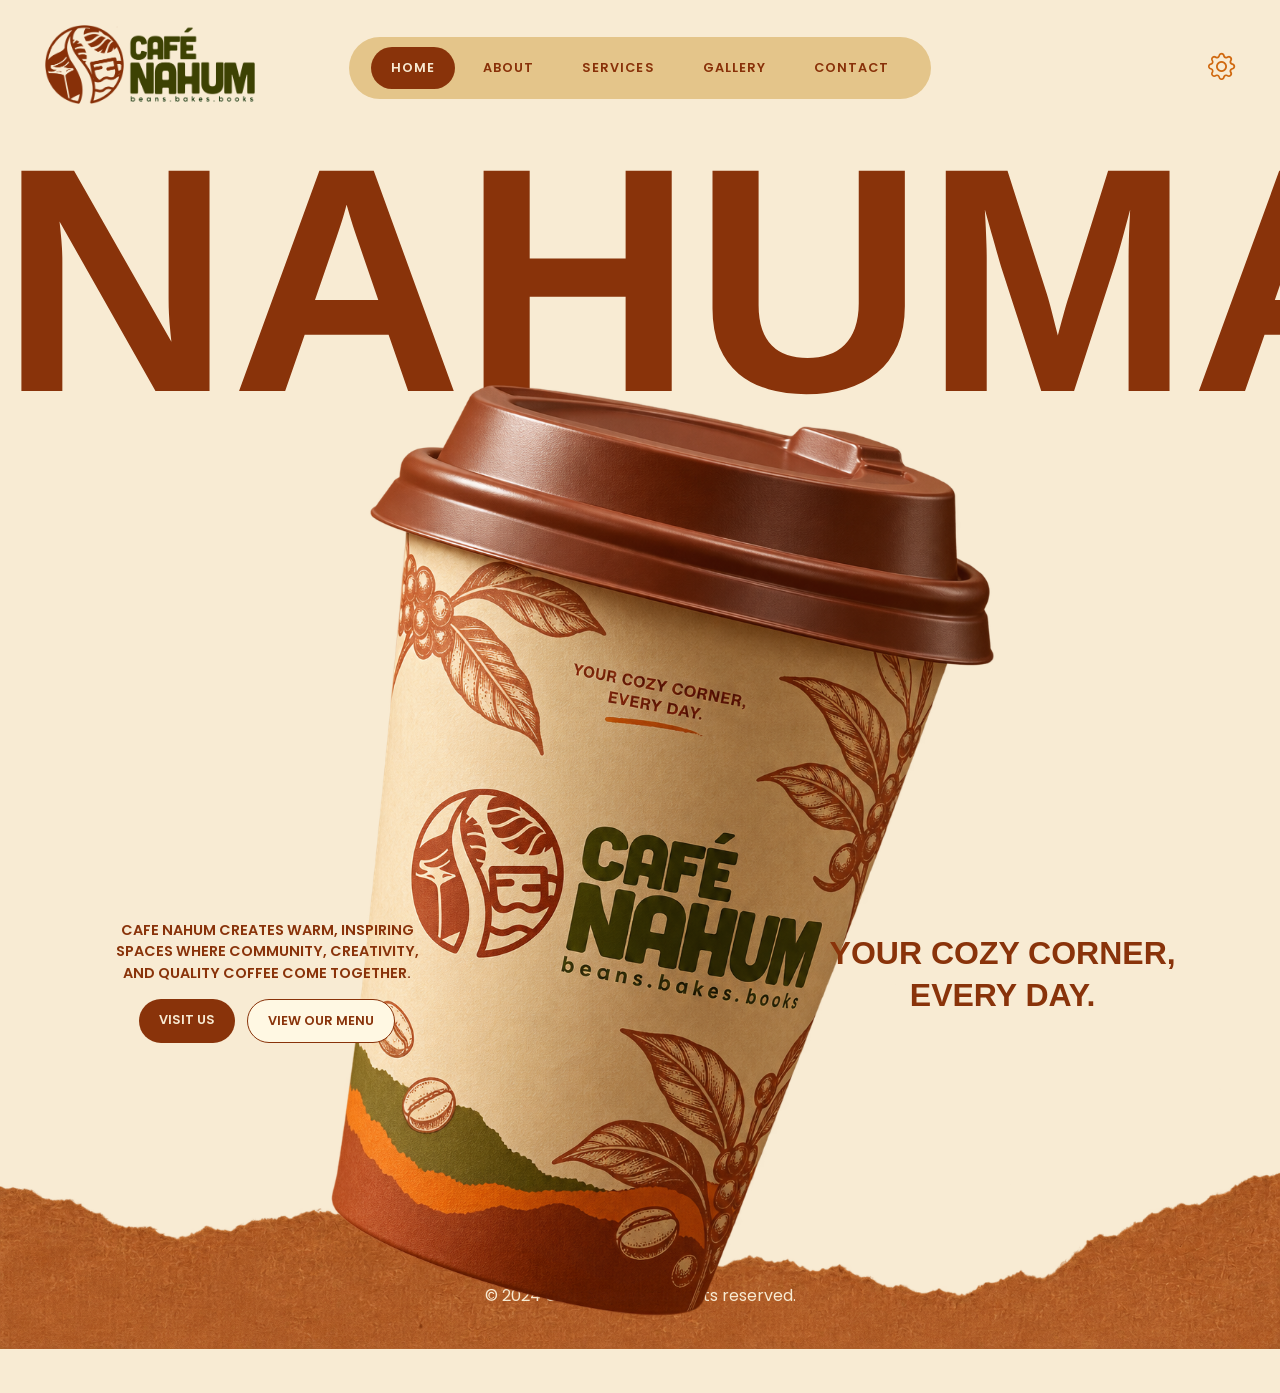
==== index.html @ bafdea28 "feat(hero): Implement hero section with title, content positioning, and buttons" ====
<!DOCTYPE html>
<html lang="en">
<head>
    <meta charset="UTF-8">
    <meta name="viewport" content="width=device-width, initial-scale=1.0">
    <title>Cafe Nahum</title>

    <!-- CSS stylesheet -->
    <link rel="stylesheet" href="css/style.css">

    <!-- Google Fonts -->
    <link href="https://fonts.googleapis.com/css2?family=Poppins:wght@300;400;500;600;700&display=swap" rel="stylesheet">
    <link href="https://fonts.cdnfonts.com/css/cubano" rel="stylesheet">
    <link href="https://fonts.googleapis.com/css2?family=Caprasimo&family=Chango&family=Google+Sans+Flex:opsz,wght@6..144,1..1000&family=Gorditas:wght@400;700&family=Mochiy+Pop+One&display=swap" rel="stylesheet">

    <!-- Icons -->
    <link rel="stylesheet" href="https://cdn.jsdelivr.net/npm/bootstrap-icons@1.11.3/font/bootstrap-icons.css">
</head>

<body>

    <!-- Header Section (Logo, Navbar, kag Settings)-->
    <header class="header">

            <!-- Cafe Nahum Logo -->
            <a class="logo" href="index.html" aria-label="Home">
                <img src="images/nahumlogo.png" alt="Cafe Nahum Logo" >
            </a>

            <!-- Middle Floating Navbar -->
            <nav class="main-nav" aria-label="Main navigation">
                <a class="active" href="index.html">HOME</a>
                <a href="about.html">ABOUT</a>
                <a href="services.html">SERVICES</a>
                <a href="gallery.html">GALLERY</a>
                <a href="contact.html">CONTACT</a>
            </nav>

            <!-- Right Icon Settings -->
            <div class="nav-icon">
                <a href="settings.html" aria-label="Settings">
                    <i class="bi bi-gear"></i>
                </a>
            </div>

  </header>

  <main class="hero">

        <h1 class="hero-title">NAHUMANS</h1>

            <div class="content-position">
                <div class="content">
                    <!-- Coffee Cup Image -->
                    <div class="coffee-cup">
                        <img src="images/coffeecup.png" alt="Coffee Cup" >
                    </div>
                </div>
            </div>

        <div class="hero-left">
            <p>
              CAFE NAHUM CREATES WARM, INSPIRING SPACES
              WHERE COMMUNITY, CREATIVITY, AND QUALITY
              COFFEE COME TOGETHER.
            </p>

            <div class="hero-buttons">
                <a href="contact.html" class="visit-button">VISIT US</a>
                <a href="services.html" class="menu-button">VIEW OUR MENU</a>
            </div>
        </div>

        <div class="hero-right">
            <h2>YOUR COZY CORNER,<br>EVERY DAY.</h2>
        </div>
  </main>

  <footer class="footer">
        <p>&copy; 2024 Cafe Nahum. All rights reserved.</p>
        <div class="footer-design">
            <img src="images/Footer-Design.png" alt="Footer Design" >
        </div>
    </footer>
</body>


</html>
---- css/style.css ----
body {
    font-family: 'Poppins', sans-serif;
    margin: 0;
    background: #F8EBD3;
    color: #89330A;
}   

a {
    text-decoration: none;
}

/* Header-Navbar Styles */
.header  {
    display: flex;
    align-items: center;
    justify-content: space-between;
    position: relative;
    padding: 25px 45px;
}

.logo img {
    width: 210px;
}

.main-nav {
    display: flex;
    align-items: center;
    gap: 8px;
    background: #E4C58A;
    padding: 10px 22px;
    border-radius: 999px;
}

.main-nav a {
    color: #883008;
    font-size: 0.8rem;
    font-weight: 600;
    letter-spacing: 0.08em;
    padding: 12px 20px;
    border-radius: 999px;
}

.main-nav a.active {
    background: #89330A;
    color: #F8EBD3;
}

.main-nav a:hover {
    background: #89330A;
    color: #F8EBD3;
}

.main-nav:hover a.active:not(:hover) {
    background: transparent;
    color: #89330A;
}

.nav-icon {
    display: flex;
    align-items: center;
    justify-content: flex-end;
    width: 210px;
}

.nav-icon a {
    color: #D0680F;
    font-size: 1.7rem;
}

.nav-icon a:hover {
    background: #89330A;
    color: #F8EBD3;
    border-radius: 999px;
}

/* Hero Section Styles */
h1, h2, h3 {
    font-family: 'Cubano', sans-serif;
}

.hero {
    position: relative;
    min-height: 850px;
    overflow: hidden;
}

.hero-title {
    position: absolute;
    top: -40px;
    left: 0;
    width: 100%;
    margin: 0;
    color: #89330A;
    font-size: 320px;
    text-align: center;
    z-index: 1;
}

/* Left and Right Content Styles */
.hero-left {
    position: absolute;
    left: 8%;
    bottom: 350px;
    width: 330px;
    text-align: center;
    z-index: 3;
}

.hero-left p {
    font-size: 0.9rem;
    font-weight: 600;
    line-height: 1.5;
}

.hero-buttons {
    display: flex;
    gap: 12px;
    justify-content: center;
}

.visit-button {
    display: inline-block;
    background: #89330A;
    color: #F8EBD3;
    font-size: 0.8rem;
    font-weight: 600;
    padding: 12px 20px;
    border-radius: 999px;
}

.visit-button:hover {
    background: #D0680F;
}

.menu-button {
    display: inline-block;
    background: #FFF8E3;
    border: 1px solid #89330A;
    color: #89330A;
    font-size: 0.8rem;
    font-weight: 600;
    padding: 12px 20px;
    border-radius: 999px;
}

.menu-button:hover {
    background: #D0680F;
    color: #F8EBD3;
}

.hero-right {
    position: absolute;
    right: 8%;
    bottom: 350px;
    width: 350px;
    text-align: center;
    z-index: 3;
}

.hero-right h2 {
    font-size: 2rem;
    line-height: 1.3;
}

.content-position {
    display: flex;
    justify-content: center;
    position: relative;
    z-index: 2;
    padding-top: 150px;
}

.coffee-cup img {
    width: auto;
    height: 1100px;
}

/* Footer Styles */
.footer {
    position: relative;
    margin-top: -470px;
    text-align: center;
    color: #89330A;
}

.footer p {
    position: absolute;
    bottom: 25px;
    left: 0;
    width: 100%;
    color: #F8EBD3;
    z-index: 1;
}

.footer-design img {
    display: block;
    width: 100%;
    height: auto;
}
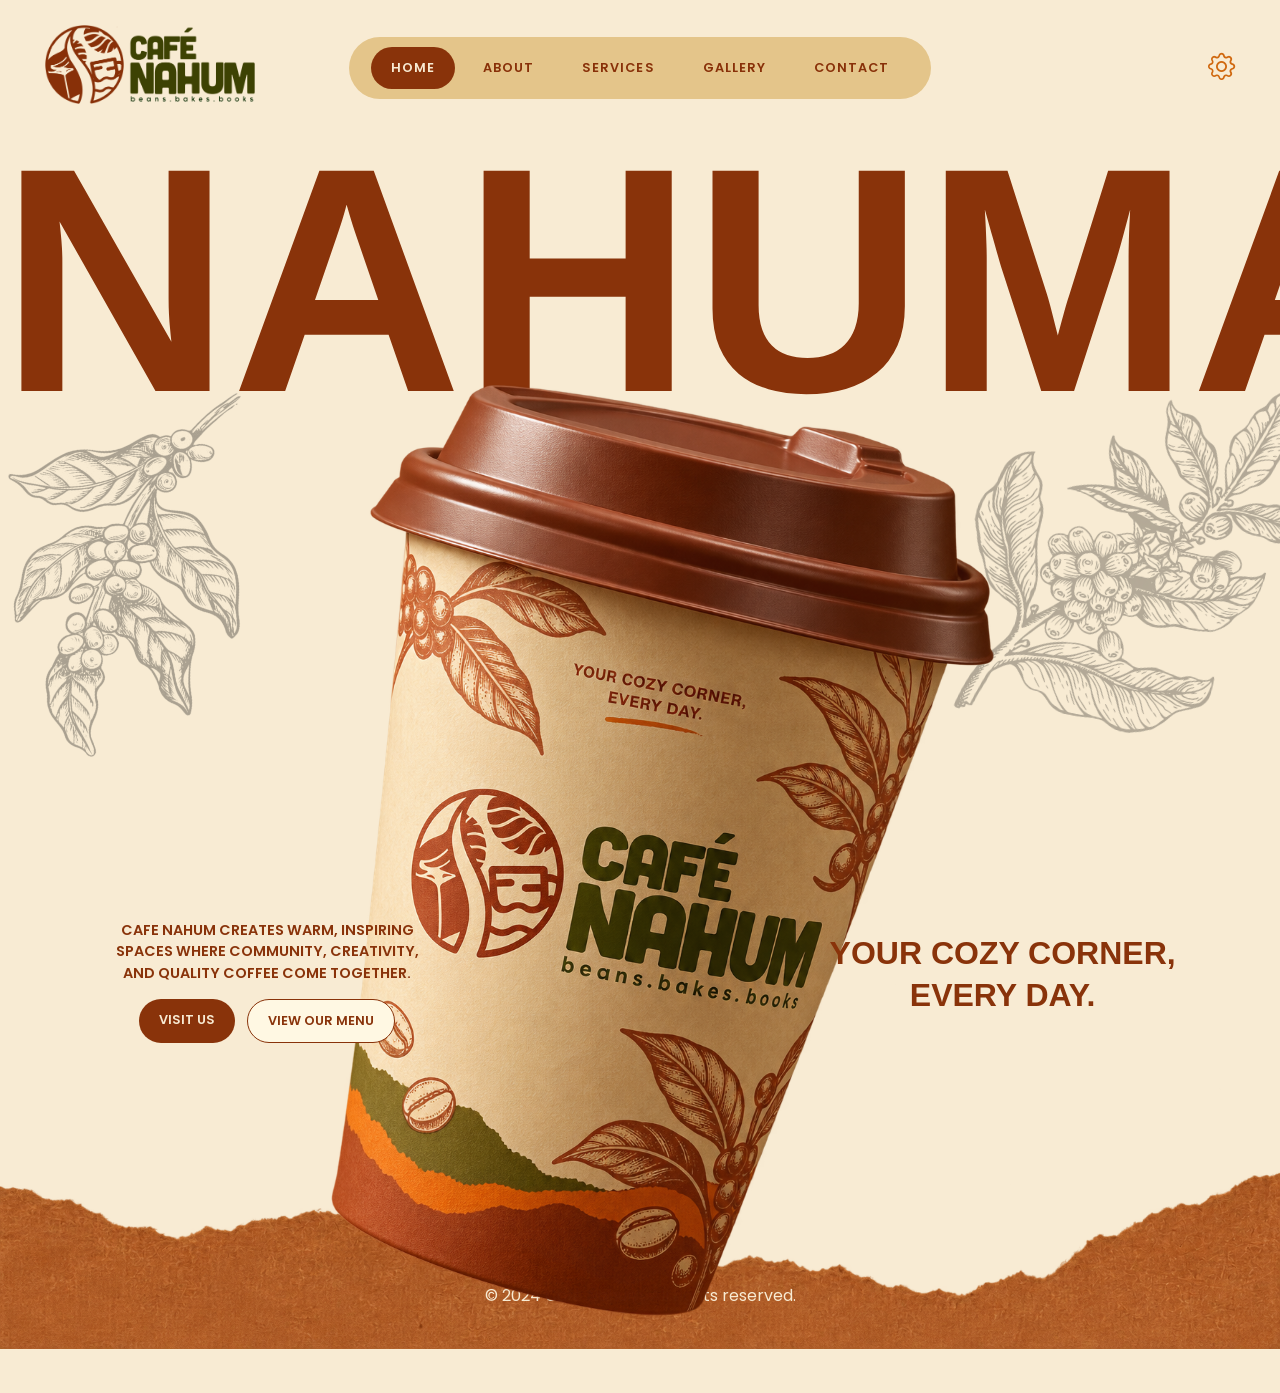
==== commit 3a055d71: "feat(about): Add about section and footer to about.html; enhance hero section with botanical images" ====
--- a/index.html
+++ b/index.html
@@ -49,6 +49,9 @@
 
         <h1 class="hero-title">NAHUMANS</h1>
 
+      <img class="hero-botanical hero-botanical-left" src="images/Background-design (1).png" alt="" aria-hidden="true">
+      <img class="hero-botanical hero-botanical-right" src="images/Background-design (2).png" alt="" aria-hidden="true">
+
             <div class="content-position">
                 <div class="content">
                     <!-- Coffee Cup Image -->
--- a/css/style.css
+++ b/css/style.css
@@ -96,6 +96,28 @@
     z-index: 1;
 }
 
+.hero-botanical {
+    position: absolute;
+    top: 180px;
+    width: clamp(220px, 30vw, 430px);
+    height: auto;
+    opacity: 0.32;
+    mix-blend-mode: multiply;
+    pointer-events: none;
+    z-index: 1;
+}
+
+.hero-botanical-left {
+    top: 250px;
+    left: -55px;
+    transform: rotate(-12deg);
+}
+
+.hero-botanical-right {
+    right: -55px;
+    transform: rotate(12deg);
+}
+
 /* Left and Right Content Styles */
 .hero-left {
     position: absolute;
@@ -175,6 +197,22 @@
     height: 1100px;
 }
 
+@media (max-width: 900px) {
+    .hero-botanical {
+        top: 240px;
+        width: clamp(180px, 30vw, 280px);
+        opacity: 0.2;
+    }
+
+    .hero-botanical-left {
+        left: -80px;
+    }
+
+    .hero-botanical-right {
+        right: -80px;
+    }
+}
+
 /* Footer Styles */
 .footer {
     position: relative;
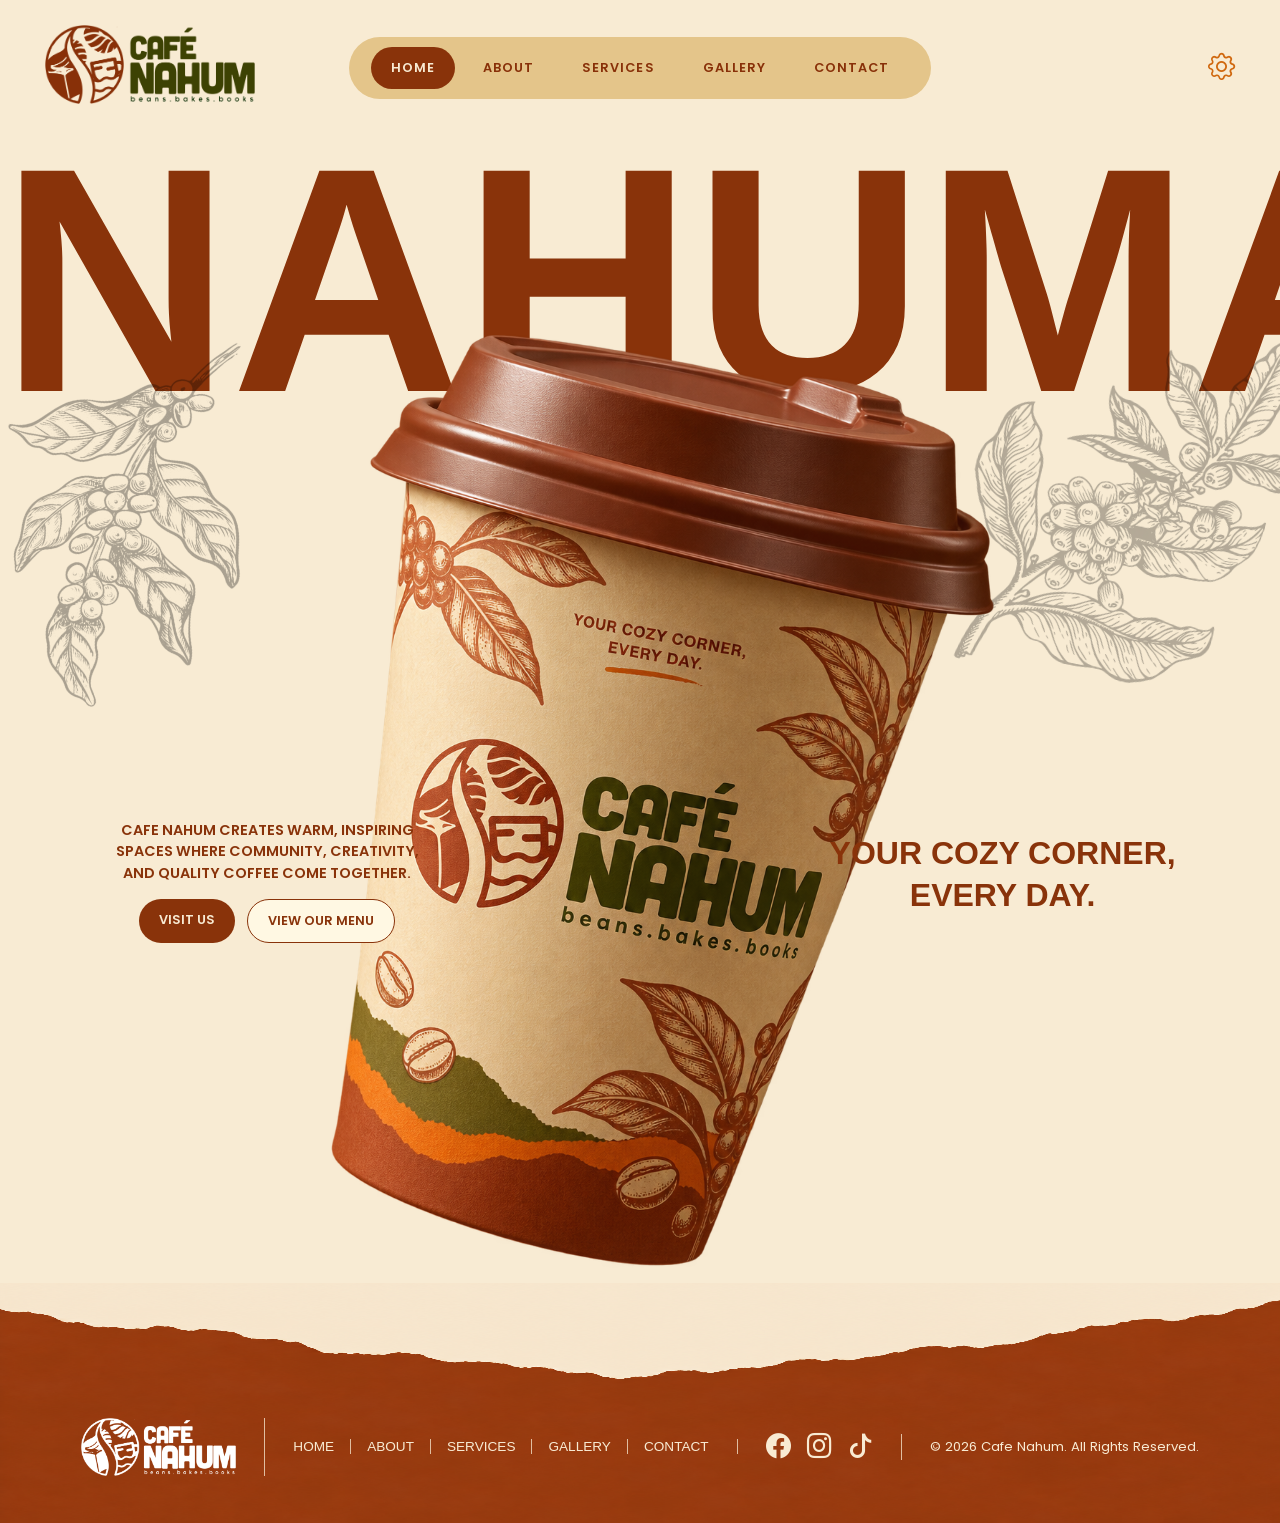
==== commit 30ff9766: "feat(footer): Implement footer design across multiple pages with navigation and social links" ====
--- a/index.html
+++ b/index.html
@@ -80,9 +80,21 @@
   </main>
 
   <footer class="footer">
-        <p>&copy; 2024 Cafe Nahum. All rights reserved.</p>
-        <div class="footer-design">
-            <img src="images/Footer-Design.png" alt="Footer Design" >
+        <div class="footer-content">
+            <a class="footer-logo" href="index.html"><img src="images/nahumlogo.png" alt="Cafe Nahum"></a>
+            <nav class="footer-nav" aria-label="Footer navigation">
+                <a href="index.html">HOME</a>
+                <a href="about.html">ABOUT</a>
+                <a href="services.html">SERVICES</a>
+                <a href="gallery.html">GALLERY</a>
+                <a href="contact.html">CONTACT</a>
+            </nav>
+            <div class="footer-social">
+                <a href="https://www.facebook.com/cafenahumans" aria-label="Facebook"><i class="bi bi-facebook"></i></a>
+                <a href="https://www.instagram.com/cafenahum_?utm_source=ig_web_button_share_sheet&amp;stkn=ZDNlZDc0MzIxNw==" aria-label="Instagram"><i class="bi bi-instagram"></i></a>
+                <a href="https://www.tiktok.com/@cafe.nahum?is_from_webapp=1&amp;sender_device=pc" aria-label="TikTok"><i class="bi bi-tiktok"></i></a>
+            </div>
+            <p>© 2026 Cafe Nahum. All Rights Reserved.</p>
         </div>
     </footer>
 </body>
--- a/css/style.css
+++ b/css/style.css
@@ -98,7 +98,7 @@
 
 .hero-botanical {
     position: absolute;
-    top: 180px;
+    top: 130px;
     width: clamp(220px, 30vw, 430px);
     height: auto;
     opacity: 0.32;
@@ -108,7 +108,7 @@
 }
 
 .hero-botanical-left {
-    top: 250px;
+    top: 200px;
     left: -55px;
     transform: rotate(-12deg);
 }
@@ -122,7 +122,7 @@
 .hero-left {
     position: absolute;
     left: 8%;
-    bottom: 350px;
+    bottom: 400px;
     width: 330px;
     text-align: center;
     z-index: 3;
@@ -173,7 +173,7 @@
 .hero-right {
     position: absolute;
     right: 8%;
-    bottom: 350px;
+    bottom: 400px;
     width: 350px;
     text-align: center;
     z-index: 3;
@@ -189,7 +189,7 @@
     justify-content: center;
     position: relative;
     z-index: 2;
-    padding-top: 150px;
+    padding-top: 100px;
 }
 
 .coffee-cup img {
@@ -199,7 +199,7 @@
 
 @media (max-width: 900px) {
     .hero-botanical {
-        top: 240px;
+        top: 190px;
         width: clamp(180px, 30vw, 280px);
         opacity: 0.2;
     }
@@ -215,23 +215,814 @@
 
 /* Footer Styles */
 .footer {
+    background-image: url('../images/footer-paper.png');
+    background-position: center;
+    background-repeat: no-repeat;
+    background-size: 100% 100%;
+    box-sizing: border-box;
+    min-height: 240px;
+    padding: 135px 42px 28px;
     position: relative;
-    margin-top: -470px;
+    margin-top: 0;
+    color: #F8EBD3;
+}
+
+.hero + .footer {
+    margin-top: -60px;
+}
+
+.footer-content {
+    align-items: center;
+    display: flex;
+    gap: 28px;
+    justify-content: center;
+    margin: 0 auto;
+    max-width: 1360px;
+}
+
+.footer-logo {
+    border-right: 1px solid rgba(248, 235, 211, 0.75);
+    padding-right: 28px;
+}
+
+.footer-logo img {
+    display: block;
+    filter: brightness(0) invert(1);
+    width: 155px;
+}
+
+.footer-nav,
+.footer-social {
+    align-items: center;
+    display: flex;
+    gap: 16px;
+}
+
+.footer-nav {
+    border-right: 1px solid rgba(248, 235, 211, 0.75);
+    padding-right: 28px;
+}
+
+.footer-nav a {
+    color: #F8EBD3;
+    font-size: 0.85rem;
+    font-weight: 500;
+}
+
+.footer-nav a + a {
+    border-left: 1px solid rgba(248, 235, 211, 0.75);
+    padding-left: 16px;
+}
+
+.footer-social {
+    border-right: 1px solid rgba(248, 235, 211, 0.75);
+    padding-right: 28px;
+}
+
+.footer-social a {
+    color: #F8EBD3;
+    font-size: 1.55rem;
+    line-height: 1;
+}
+
+.footer p {
+    color: #F8EBD3;
+    font-size: 0.82rem;
+    margin: 0;
+    white-space: nowrap;
+}
+
+
+/* About page */
+.about-page {
+    width: 90%;
+    max-width: 1180px;
+    margin: 0 auto 70px;
+    color: #241b12;
+}
+
+.about-intro {
+    display: grid;
+    grid-template-columns: 38% 1fr;
+    gap: 60px;
+    min-height: 520px;
+    position: relative;
+}
+
+.about-copy {
+    align-self: center;
+    position: relative;
+    z-index: 2;
+}
+
+.eyebrow,
+.about-lead {
+    color: #89330A;
+    font-size: 0.88rem;
+    font-weight: 700;
+    letter-spacing: 0.06em;
+    margin: 0;
+}
+
+.about-copy h1 {
+    color: #89330A;
+    font-size: 8rem;
+    line-height: 0.85;
+    margin: 16px 0 12px -8px;
+}
+
+.brush-line {
+    background: #D0680F;
+    border-radius: 50%;
+    display: block;
+    height: 5px;
+    margin: 16px 0 22px;
+    transform: rotate(-4deg);
+    width: 74px;
+}
+
+.about-text {
+    font-size: 0.9rem;
+    line-height: 1.65;
+    max-width: 315px;
+}
+
+.about-note {
+    color: #D0680F;
+    font-family: 'Gorditas', 'Poppins', sans-serif;
+    font-size: 1.35rem;
+    line-height: 1.15;
+    margin: 34px 0 0 35px;
+    transform: rotate(-5deg);
+}
+
+.about-note em {
+    font-size: 1.05rem;
+}
+
+.about-photo {
+    align-self: center;
+    margin: 0;
+    position: relative;
+    transform: rotate(-2deg);
+    z-index: 2;
+}
+
+.about-photo::after {
+    border: 2px solid #D0680F;
+    content: '';
+    position: absolute;
+    top: 12px;
+    right: -10px;
+    bottom: -10px;
+    left: 12px;
+    transform: rotate(3deg);
+    z-index: -1;
+}
+
+.about-photo img {
+    display: block;
+    height: 385px;
+    object-fit: cover;
+    object-position: center;
+    width: 100%;
+}
+
+.about-photo figcaption {
+    color: #89330A;
+    font-size: 0.78rem;
+    font-style: italic;
+    margin-top: 12px;
+    text-align: right;
+}
+
+.about-leaf {
+    mix-blend-mode: multiply;
+    opacity: 0.2;
+    pointer-events: none;
+    position: absolute;
+    z-index: -1;
+}
+
+.about-leaf-top {
+    left: 36%;
+    top: 120px;
+    transform: rotate(-22deg);
+    width: 190px;
+}
+
+.about-leaf-bottom {
+    bottom: -65px;
+    left: -90px;
+    transform: rotate(20deg);
+    width: 250px;
+}
+
+.purpose {
+    border-bottom: 1px solid rgba(137, 51, 10, 0.25);
+    border-top: 1px solid rgba(137, 51, 10, 0.25);
+    display: grid;
+    grid-template-columns: 1fr 1fr;
+    margin: 34px 0 42px;
+}
+
+.purpose-card {
+    padding: 30px 38px 32px 0;
+}
+
+.purpose-card + .purpose-card {
+    border-left: 1px solid rgba(137, 51, 10, 0.25);
+    padding-left: 38px;
+}
+
+.purpose-label {
+    color: #D0680F;
+    font-size: 0.75rem;
+    font-weight: 700;
+    letter-spacing: 0.12em;
+    margin: 0 0 12px;
+}
+
+.purpose-card h2 {
+    color: #89330A;
+    font-size: 1.8rem;
+    line-height: 1.12;
+    margin: 0 0 15px;
+    max-width: 330px;
+}
+
+.purpose-card > p:last-child {
+    font-size: 0.82rem;
+    line-height: 1.65;
+    margin: 0;
+    max-width: 410px;
+}
+
+.purpose-card-featured h2 {
+    color: #241b12;
+}
+
+.values {
+    align-items: start;
+    border-top: 1px solid rgba(137, 51, 10, 0.25);
+    display: grid;
+    gap: 40px;
+    grid-template-columns: 190px 1fr;
+    padding-top: 32px;
+}
+
+.values h2 {
+    color: #89330A;
+    font-size: 1.45rem;
+    margin: 0;
+}
+
+.values .brush-line {
+    margin: 10px 0 0;
+    width: 55px;
+}
+
+.value-list {
+    display: grid;
+    grid-template-columns: repeat(4, 1fr);
+    gap: 20px;
+}
+
+.value {
+    border-left: 1px solid rgba(137, 51, 10, 0.25);
+    padding-left: 22px;
     text-align: center;
-    color: #89330A;
-}
-
-.footer p {
+}
+
+.value-icon {
+    align-items: center;
+    background: #D0680F;
+    border-radius: 50%;
+    color: #FFF8E3;
+    display: flex;
+    font-size: 1.45rem;
+    height: 56px;
+    justify-content: center;
+    margin: 0 auto 12px;
+    width: 56px;
+}
+
+.value h3 {
+    color: #89330A;
+    font-size: 0.9rem;
+    margin: 0 0 6px;
+}
+
+.value p {
+    font-size: 0.72rem;
+    line-height: 1.45;
+    margin: 0;
+}
+
+@media (max-width: 900px) {
+    .about-page {
+        width: 90%;
+        max-width: 680px;
+    }
+
+    .about-intro {
+        gap: 30px;
+        grid-template-columns: 50% 50%;
+    }
+
+    .about-photo img {
+        height: 330px;
+    }
+
+    .values {
+        grid-template-columns: 1fr;
+    }
+
+    .purpose-card {
+        padding-right: 24px;
+    }
+
+    .purpose-card + .purpose-card {
+        padding-left: 24px;
+    }
+}
+
+@media (max-width: 620px) {
+    .header {
+        flex-wrap: wrap;
+        padding: 18px 20px;
+    }
+
+    .logo img {
+        width: 165px;
+    }
+
+    .nav-icon {
+        width: auto;
+    }
+
+    .main-nav {
+        gap: 0;
+        justify-content: space-between;
+        margin-top: 16px;
+        order: 3;
+        padding: 6px 8px;
+        width: 100%;
+    }
+
+    .main-nav a {
+        font-size: 0.55rem;
+        letter-spacing: 0.03em;
+        padding: 9px 5px;
+    }
+
+    .about-page {
+        width: 90%;
+    }
+
+    .about-intro {
+        display: flex;
+        flex-direction: column;
+    }
+
+    .about-copy h1 {
+        font-size: 5rem;
+    }
+
+    .about-photo {
+        width: calc(100% - 12px);
+    }
+
+    .about-photo img {
+        height: 270px;
+    }
+
+    .purpose {
+        grid-template-columns: 1fr;
+    }
+
+    .purpose-card,
+    .purpose-card + .purpose-card {
+        padding: 25px 0;
+    }
+
+    .purpose-card + .purpose-card {
+        border-left: 0;
+        border-top: 1px solid rgba(137, 51, 10, 0.25);
+    }
+
+    .about-leaf-top {
+        left: auto;
+        right: -50px;
+        top: 120px;
+        width: 150px;
+    }
+
+    .value-list {
+        grid-template-columns: repeat(2, 1fr);
+        row-gap: 30px;
+    }
+
+    .value:nth-child(3) {
+        border-left: 0;
+    }
+
+    .footer {
+        margin-top: 0;
+    }
+
+    .hero + .footer {
+        margin-top: 0;
+    }
+
+    .footer {
+        background-size: 100% 100%;
+        padding: 105px 24px 24px;
+    }
+
+    .footer-content {
+        flex-direction: column;
+        gap: 14px;
+        text-align: center;
+    }
+
+    .footer-logo,
+    .footer-nav,
+    .footer-social {
+        border-right: 0;
+        padding-right: 0;
+    }
+
+    .footer-logo img {
+        width: 120px;
+    }
+
+    .footer-nav {
+        flex-wrap: wrap;
+        justify-content: center;
+    }
+
+    .footer-nav a,
+    .footer p {
+        font-size: 0.72rem;
+    }
+}
+
+/* Contact page */
+.contact-page {
+    position: relative;
+    width: 90%;
+    max-width: 1180px;
+    margin: 20px auto 60px;
+    color: #241b12;
+}
+
+.contact-botanical {
+    opacity: 0.18;
+    pointer-events: none;
     position: absolute;
-    bottom: 25px;
+    width: 220px;
+    z-index: -1;
+}
+
+.contact-botanical-left {
+    display: none;
+}
+
+.contact-botanical-right {
+    right: 0;
+    top: 15px;
+    transform: rotate(18deg);
+}
+
+.contact-heading {
+    min-height: 185px;
+}
+
+.contact-heading h1 {
+    color: #89330A;
+    font-family: 'Cubano', sans-serif;
+    font-size: 8rem;
+    line-height: 0.85;
+    margin: 16px 0 12px;
+}
+
+.contact-small-title {
+    color: #D0680F;
+    font-size: 0.88rem;
+    font-weight: 700;
+    letter-spacing: 0.1em;
+    margin: 0 0 8px;
+}
+
+.contact-subtitle {
+    color: #89330A;
+    font-size: 0.88rem;
+    font-weight: 600;
+    margin: 10px 0 0;
+}
+
+.contact-content {
+    display: grid;
+    grid-template-columns: 1fr 2fr;
+    gap: 35px;
+    align-items: start;
+    margin-top: 24px;
+}
+
+.contact-details {
+    border-right: 0;
+    padding-right: 0;
+}
+
+.contact-details h2,
+.hours-box h2,
+.contact-form-section h2 {
+    color: #89330A;
+    font-family: 'Cubano', sans-serif;
+    font-size: 1.6rem;
+    font-weight: 700;
+    letter-spacing: 0.04em;
+    margin: 0 0 22px;
+}
+
+.contact-details p {
+    font-size: 0.9rem;
+    line-height: 1.45;
+    margin: 0 0 18px;
+    padding-left: 30px;
+    position: relative;
+}
+
+.contact-details p i {
+    color: #D0680F;
+    font-size: 1.25rem;
     left: 0;
+    position: absolute;
+    top: 1px;
+}
+
+.follow-title {
+    margin-top: 30px !important;
+    margin-bottom: 12px !important;
+}
+
+.social-links {
+    display: flex;
+    gap: 12px;
+}
+
+.social-links a {
+    align-items: center;
+    background: #89330A;
+    border-radius: 50%;
+    color: #F8EBD3;
+    display: flex;
+    height: 30px;
+    justify-content: center;
+    width: 30px;
+}
+
+.contact-side {
+    padding-left: 0;
+    margin-top: 35px;
+}
+
+.hours-box {
+    background: #E4C58A;
+    border-radius: 18px;
+    padding: 18px;
+}
+
+.hours-box h2 i {
+    font-size: 1.3rem;
+    margin-right: 8px;
+}
+
+.hours-box p {
+    border-top: 1px solid rgba(137, 51, 10, 0.25);
+    display: flex;
+    font-size: 0.85rem;
+    justify-content: space-between;
+    margin: 0;
+    padding: 9px 0;
+}
+
+.hours-box strong {
+    font-weight: 500;
+}
+
+.map-box {
+    background: #E9D5A9;
+    height: 130px;
+    margin-top: 16px;
+    overflow: hidden;
+    position: relative;
+}
+
+.map-lines {
+    background: repeating-linear-gradient(35deg, transparent 0 24px, rgba(255, 248, 227, 0.8) 25px 29px, transparent 30px 55px);
+    height: 100%;
+    transform: rotate(-8deg) scale(1.2);
     width: 100%;
+}
+
+.map-pin {
+    color: #89330A;
+    font-size: 2rem;
+    left: 50%;
+    position: absolute;
+    top: 45%;
+}
+
+.map-box p {
+    color: #89330A;
+    font-family: 'Gorditas', 'Poppins', sans-serif;
+    font-size: 1.1rem;
+    position: absolute;
+    right: 18px;
+    top: 5px;
+    transform: rotate(-6deg);
+}
+
+.contact-form-section {
+    background: #FFF8E3;
+    border: 1px solid #C99C62;
+    border-radius: 18px;
+    display: block;
+    margin-top: 0;
+    padding: 25px;
+}
+
+.contact-form-section > div p {
+    font-size: 0.9rem;
+    line-height: 1.5;
+}
+
+.contact-form-section > div {
+    margin-bottom: 15px;
+}
+
+.contact-form {
+    display: grid;
+    gap: 12px;
+    grid-template-columns: 1fr 1fr;
+}
+
+.form-row,
+.form-full,
+.contact-form > fieldset,
+.form-buttons {
+    grid-column: span 2;
+}
+
+.form-row {
+    display: grid;
+    gap: 12px;
+    grid-template-columns: 1fr 1fr;
+}
+
+.contact-form label,
+.contact-form legend {
+    font-size: 0.85rem;
+    font-weight: 600;
+}
+
+.form-field label,
+.form-full label {
+    display: block;
+    margin-bottom: 4px;
+}
+
+.contact-form input,
+.contact-form select,
+.contact-form textarea {
+    background: #FFF8E3;
+    border: 1px solid #C99C62;
+    border-radius: 4px;
+    box-sizing: border-box;
+    color: #241b12;
+    font: inherit;
+    font-size: 0.85rem;
+    padding: 10px 12px;
+    width: 100%;
+}
+
+.contact-form input[type="radio"],
+.contact-form input[type="checkbox"] {
+    width: auto;
+}
+
+.contact-form fieldset {
+    border: 1px solid #C99C62;
+    display: flex;
+    gap: 18px;
+    padding: 10px;
+}
+
+.contact-form fieldset label {
+    font-weight: 400;
+}
+
+.contact-form textarea {
+    resize: vertical;
+}
+
+.form-buttons {
+    display: flex;
+    gap: 12px;
+    margin-top: 8px;
+}
+
+.form-buttons button {
+    background: #89330A;
+    border: 0;
+    border-radius: 20px;
     color: #F8EBD3;
-    z-index: 1;
-}
-
-.footer-design img {
-    display: block;
-    width: 100%;
-    height: auto;
-}
+    cursor: pointer;
+    font: inherit;
+    font-size: 0.75rem;
+    font-weight: 600;
+    padding: 11px 18px;
+}
+
+.form-buttons button[type="reset"] {
+    background: #FFF8E3;
+    border: 1px solid #89330A;
+    color: #89330A;
+}
+
+@media (max-width: 900px) {
+    .contact-content {
+        grid-template-columns: 1fr 2fr;
+        gap: 18px;
+    }
+
+    .contact-heading h1 {
+        font-size: 6rem;
+    }
+
+}
+
+@media (max-width: 620px) {
+    .contact-page {
+        width: 90%;
+    }
+
+    .contact-botanical {
+        width: 150px;
+    }
+
+    .contact-botanical-left {
+        left: -85px;
+    }
+
+    .contact-botanical-right {
+        right: 0;
+    }
+
+    .contact-heading {
+        min-height: 155px;
+    }
+
+    .contact-heading h1 {
+        font-size: 4rem;
+    }
+
+    .contact-content {
+        grid-template-columns: 1fr;
+    }
+
+    .contact-details {
+        padding: 0;
+    }
+
+    .contact-side {
+        padding: 0;
+    }
+
+    .contact-form-section {
+        display: block;
+    }
+
+    .contact-form-section > div {
+        margin-bottom: 25px;
+    }
+
+    .contact-form fieldset {
+        display: block;
+    }
+
+    .contact-form fieldset label {
+        display: block;
+        margin: 6px 0;
+    }
+
+    .form-row {
+        grid-template-columns: 1fr;
+    }
+
+    .contact-form-section {
+        padding: 20px;
+    }
+}
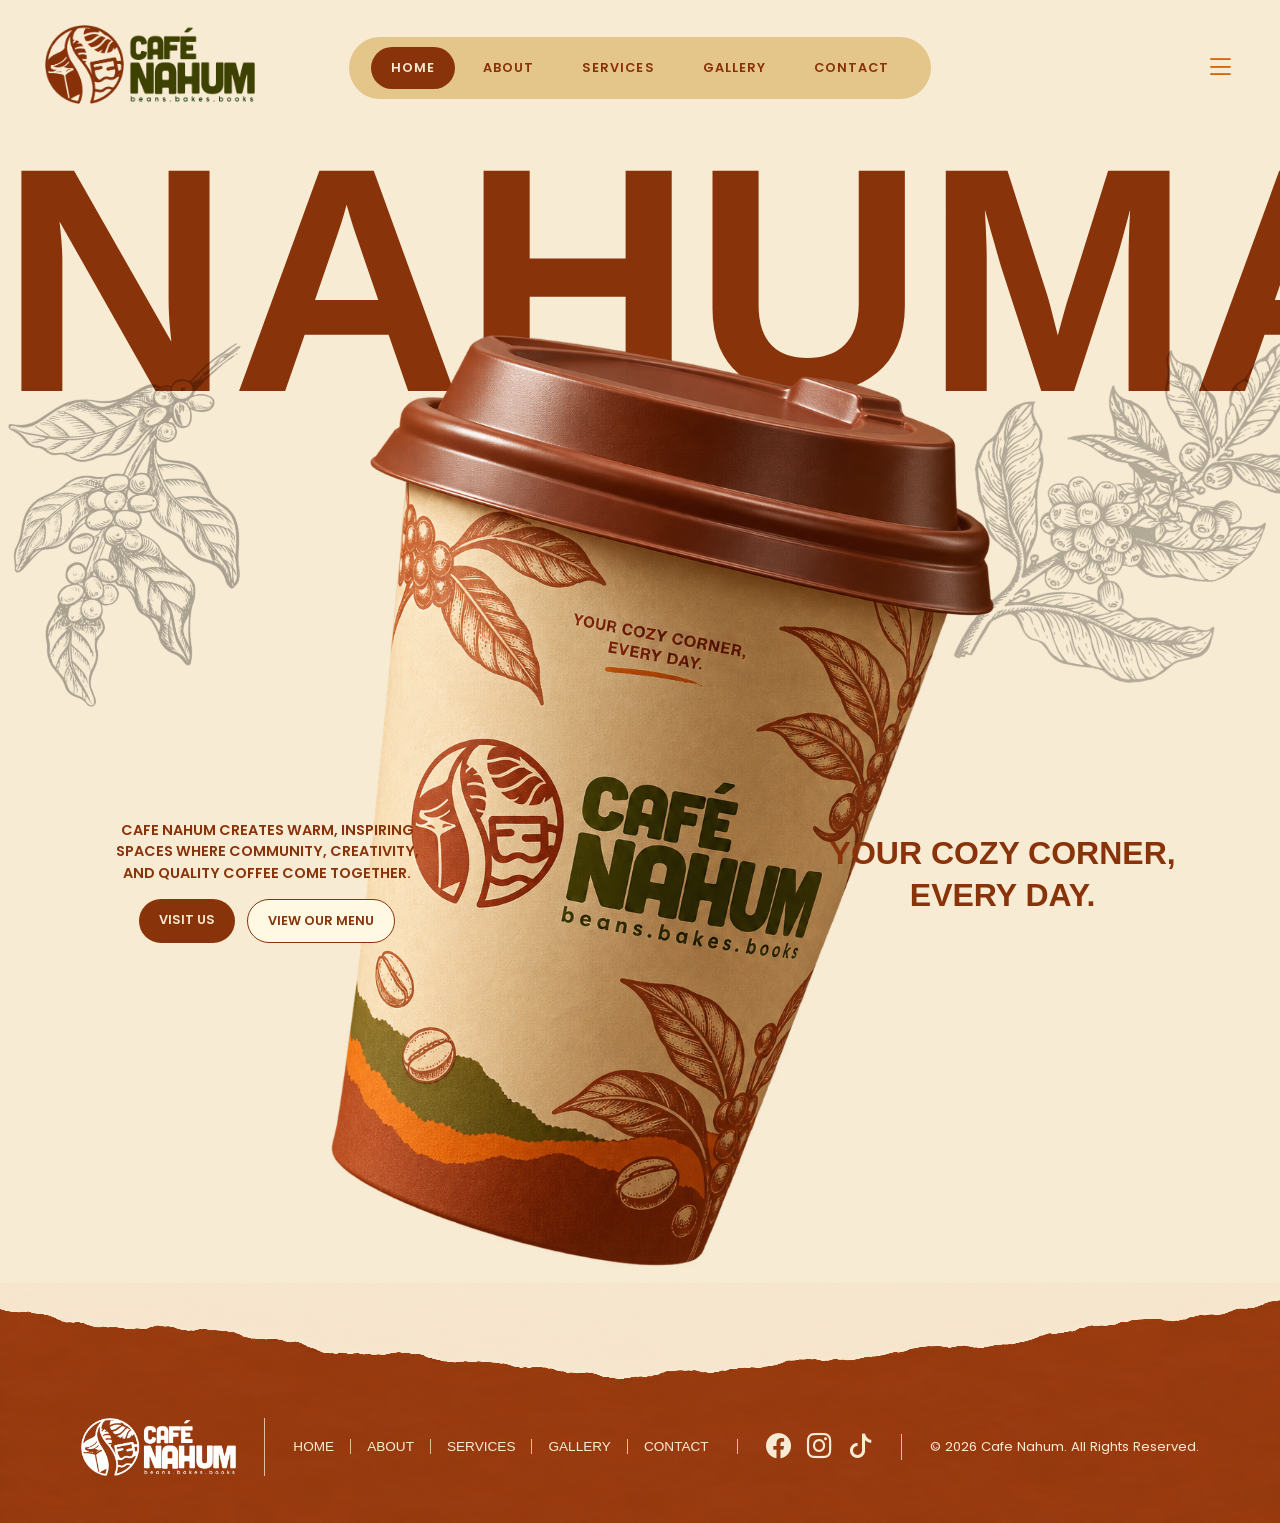
==== commit 8b4a0be9: "feat(sidebar): Implement responsive sidebar navigation across multiple pages" ====
--- a/index.html
+++ b/index.html
@@ -38,9 +38,27 @@
 
             <!-- Right Icon Settings -->
             <div class="nav-icon">
-                <a href="settings.html" aria-label="Settings">
-                    <i class="bi bi-gear"></i>
-                </a>
+                <details class="site-sidebar">
+                    <summary aria-label="Open sidebar"><i class="bi bi-list"></i></summary>
+                    <nav class="sidebar-menu" aria-label="Sidebar navigation">
+                        <a class="sidebar-logo" href="index.html"><img src="images/nahumlogo.png" alt="Cafe Nahum"></a>
+                        <a href="index.html">Home</a>
+                        <a href="about.html">About</a>
+                        <a href="services.html">Services</a>
+                        <a href="gallery.html">Gallery</a>
+                        <a href="contact.html">Contact</a>
+                        <div class="sidebar-bottom">
+                            <p>18 Commission Civil Street<br>Iloilo City</p>
+                            <p>cakesbybenz@gmail.com</p>
+                            <div class="sidebar-social">
+                                <a href="https://www.facebook.com/cafenahumans" aria-label="Facebook"><i class="bi bi-facebook"></i></a>
+                                <a href="https://www.instagram.com/cafenahum_?utm_source=ig_web_button_share_sheet&amp;stkn=ZDNlZDc0MzIxNw==" aria-label="Instagram"><i class="bi bi-instagram"></i></a>
+                                <a href="https://www.tiktok.com/@cafe.nahum?is_from_webapp=1&amp;sender_device=pc" aria-label="TikTok"><i class="bi bi-tiktok"></i></a>
+                            </div>
+                            <p>© 2026 Café Nahum</p>
+                        </div>
+                    </nav>
+                </details>
             </div>
 
   </header>
--- a/css/style.css
+++ b/css/style.css
@@ -16,6 +16,7 @@
     justify-content: space-between;
     position: relative;
     padding: 25px 45px;
+    z-index: 10;
 }
 
 .logo img {
@@ -71,6 +72,95 @@
     background: #89330A;
     color: #F8EBD3;
     border-radius: 999px;
+}
+
+.site-sidebar {
+    position: relative;
+}
+
+.site-sidebar summary {
+    color: #D0680F;
+    cursor: pointer;
+    font-size: 1.9rem;
+    list-style: none;
+}
+
+.site-sidebar summary::-webkit-details-marker {
+    display: none;
+}
+
+.site-sidebar[open] summary {
+    color: #89330A;
+    position: fixed;
+    right: 25px;
+    top: 28px;
+    z-index: 30;
+}
+
+.sidebar-menu {
+    background: #F8EBD3;
+    box-shadow: -8px 0 24px rgba(69, 31, 10, 0.16);
+    box-sizing: border-box;
+    height: 100vh;
+    right: 0;
+    display: flex;
+    flex-direction: column;
+    padding: 35px 28px 24px;
+    position: fixed;
+    top: 0;
+    width: 270px;
+    z-index: 20;
+}
+
+.sidebar-logo {
+    margin: 0 0 28px;
+    padding: 0 !important;
+}
+
+.sidebar-logo img {
+    display: block;
+    width: 150px;
+}
+
+.sidebar-menu a {
+    color: #241b12;
+    display: block;
+    font-family: 'Cubano', sans-serif;
+    font-size: 1.6rem;
+    line-height: 1.4;
+    padding: 5px 0;
+}
+
+.sidebar-menu a:hover {
+    background: transparent;
+    border-radius: 0;
+    color: #89330A;
+}
+
+.sidebar-bottom {
+    border-top: 1px solid rgba(137, 51, 10, 0.2);
+    margin-top: auto;
+    padding-top: 15px;
+}
+
+.sidebar-bottom p {
+    color: #89330A;
+    font-size: 0.68rem;
+    line-height: 1.5;
+    margin: 0 0 10px;
+}
+
+.sidebar-social {
+    display: flex;
+    gap: 12px;
+    margin: 8px 0 12px;
+}
+
+.sidebar-menu .sidebar-social a {
+    color: #89330A;
+    font-family: 'Poppins', sans-serif;
+    font-size: 1.15rem;
+    padding: 0;
 }
 
 /* Hero Section Styles */
@@ -517,6 +607,305 @@
     font-size: 0.72rem;
     line-height: 1.45;
     margin: 0;
+}
+
+/* Services menu */
+.services-page {
+    background: #f3dfb8;
+    color: #5d2b16;
+    margin: 10px auto 70px;
+    max-width: 1180px;
+    overflow: hidden;
+    padding: 48px 55px 0;
+    position: relative;
+}
+
+.services-page::before {
+    background: #e6c78d;
+    border-radius: 50%;
+    content: '';
+    height: 300px;
+    left: -130px;
+    opacity: 0.35;
+    position: absolute;
+    top: 160px;
+    width: 300px;
+}
+
+.services-decor {
+    opacity: 0.25;
+    pointer-events: none;
+    position: absolute;
+    width: 190px;
+    z-index: 0;
+}
+
+.services-decor-left {
+    bottom: 180px;
+    left: -55px;
+    transform: rotate(20deg);
+}
+
+.services-decor-right {
+    right: -55px;
+    top: 80px;
+    transform: rotate(-18deg);
+}
+
+.menu-intro {
+    border-bottom: 2px solid #a7501c;
+    margin-bottom: 36px;
+    max-width: 560px;
+    padding-bottom: 24px;
+    position: relative;
+    z-index: 1;
+}
+
+.menu-label {
+    color: #a7501c;
+    font-size: 0.78rem;
+    font-weight: 700;
+    letter-spacing: 0.18em;
+    margin: 0 0 10px;
+}
+
+.menu-intro h1 {
+    color: #7e3214;
+    font-size: 3.8rem;
+    line-height: 0.95;
+    margin: 0 0 14px;
+}
+
+.menu-description {
+    font-size: 0.9rem;
+    line-height: 1.6;
+    margin: 0;
+    max-width: 390px;
+}
+
+.menu-layout {
+    display: grid;
+    gap: 42px;
+    grid-template-columns: 1fr 1fr;
+    position: relative;
+    z-index: 1;
+}
+
+.menu-section {
+    border-bottom: 1px solid rgba(126, 50, 20, 0.3);
+    margin-bottom: 38px;
+    padding-bottom: 24px;
+    position: relative;
+}
+
+.menu-section h2 {
+    background: #8d3b16;
+    color: #fff5dc;
+    display: inline-block;
+    font-size: 1.25rem;
+    margin: 0 0 13px;
+    padding: 10px 18px;
+    transform: rotate(-1deg);
+}
+
+.menu-section h2 i {
+    font-size: 1.05rem;
+    margin-right: 8px;
+}
+
+.menu-heading,
+.menu-list li {
+    display: grid;
+    gap: 10px;
+    grid-template-columns: 1fr 56px 56px;
+}
+
+.menu-heading {
+    color: #8d3b16;
+    font-size: 0.7rem;
+    font-weight: 700;
+    text-align: right;
+}
+
+.menu-list {
+    list-style: none;
+    margin: 2px 0 0;
+    padding: 0;
+}
+
+.menu-list li {
+    border-bottom: 1px dotted rgba(126, 50, 20, 0.55);
+    font-size: 0.82rem;
+    padding: 6px 0;
+}
+
+.menu-list li span {
+    font-weight: 600;
+}
+
+.menu-list li b {
+    font-weight: 500;
+    text-align: right;
+}
+
+.menu-photo {
+    border: 6px solid #fff5dc;
+    box-shadow: 4px 5px 0 rgba(126, 50, 20, 0.2);
+    object-fit: cover;
+    position: absolute;
+    right: 0;
+    transform: rotate(3deg);
+    width: 115px;
+}
+
+.house-photo { bottom: 18px; height: 115px; }
+.matcha-photo { bottom: 20px; height: 120px; transform: rotate(-4deg); }
+.tea-photo { bottom: 20px; height: 120px; }
+.coffee-photo { bottom: 20px; height: 120px; transform: rotate(-3deg); }
+.milk-photo { bottom: 18px; height: 120px; transform: rotate(4deg); }
+
+.menu-column .menu-section:first-child {
+    padding-right: 130px;
+}
+
+.menu-column .menu-section:not(:first-child) {
+    padding-right: 0;
+}
+
+.menu-column .menu-section:not(:first-child) .menu-list,
+.menu-column .menu-section:not(:first-child) .menu-heading {
+    padding-right: 130px;
+}
+
+.menu-extras {
+    background: #8d3b16;
+    color: #fff5dc;
+    display: grid;
+    gap: 25px;
+    grid-template-columns: repeat(3, 1fr);
+    margin: 12px -55px 0;
+    padding: 24px 55px 30px;
+    position: relative;
+}
+
+.menu-extras h3 {
+    font-size: 1rem;
+    margin: 0 0 8px;
+}
+
+.menu-extras h3 i {
+    margin-right: 6px;
+}
+
+.menu-extras p {
+    font-size: 0.75rem;
+    margin: 5px 0;
+}
+
+.menu-extras p b {
+    float: right;
+    font-weight: 500;
+}
+
+.services-footer {
+    margin-top: 0;
+}
+
+.services-footer p {
+    bottom: 20px;
+}
+
+@media (max-width: 900px) {
+    .services-page {
+        padding-left: 35px;
+        padding-right: 35px;
+    }
+
+    .menu-layout {
+        gap: 10px;
+        grid-template-columns: 1fr;
+    }
+
+    .menu-extras {
+        margin-left: -35px;
+        margin-right: -35px;
+        padding-left: 35px;
+        padding-right: 35px;
+    }
+
+    .services-decor {
+        width: 145px;
+    }
+}
+
+@media (max-width: 620px) {
+    .services-page {
+        margin-top: 0;
+        padding: 34px 22px 0;
+    }
+
+    .menu-intro h1 {
+        font-size: 2.8rem;
+    }
+
+    .menu-section h2 {
+        font-size: 1rem;
+        max-width: 100%;
+    }
+
+    .menu-list li {
+        font-size: 0.72rem;
+        gap: 5px;
+        grid-template-columns: 1fr 52px 52px;
+    }
+
+    .menu-heading {
+        gap: 5px;
+        grid-template-columns: 1fr 52px 52px;
+    }
+
+    .menu-column .menu-section:first-child,
+    .menu-column .menu-section:not(:first-child) .menu-list,
+    .menu-column .menu-section:not(:first-child) .menu-heading {
+        padding-right: 105px;
+    }
+
+    .menu-photo {
+        width: 90px;
+    }
+
+    .menu-extras {
+        display: block;
+        margin-left: -22px;
+        margin-right: -22px;
+        padding: 22px;
+    }
+
+    .services-decor {
+        opacity: 0.15;
+        width: 110px;
+    }
+
+    .services-decor-left {
+        bottom: 260px;
+        left: -55px;
+    }
+
+    .services-decor-right {
+        right: -55px;
+        top: 90px;
+    }
+
+    .menu-extras > div {
+        border-bottom: 1px solid rgba(255, 245, 220, 0.35);
+        margin-bottom: 17px;
+        padding-bottom: 14px;
+    }
+
+    .menu-extras > div:last-child {
+        border-bottom: 0;
+        margin-bottom: 0;
+    }
 }
 
 @media (max-width: 900px) {
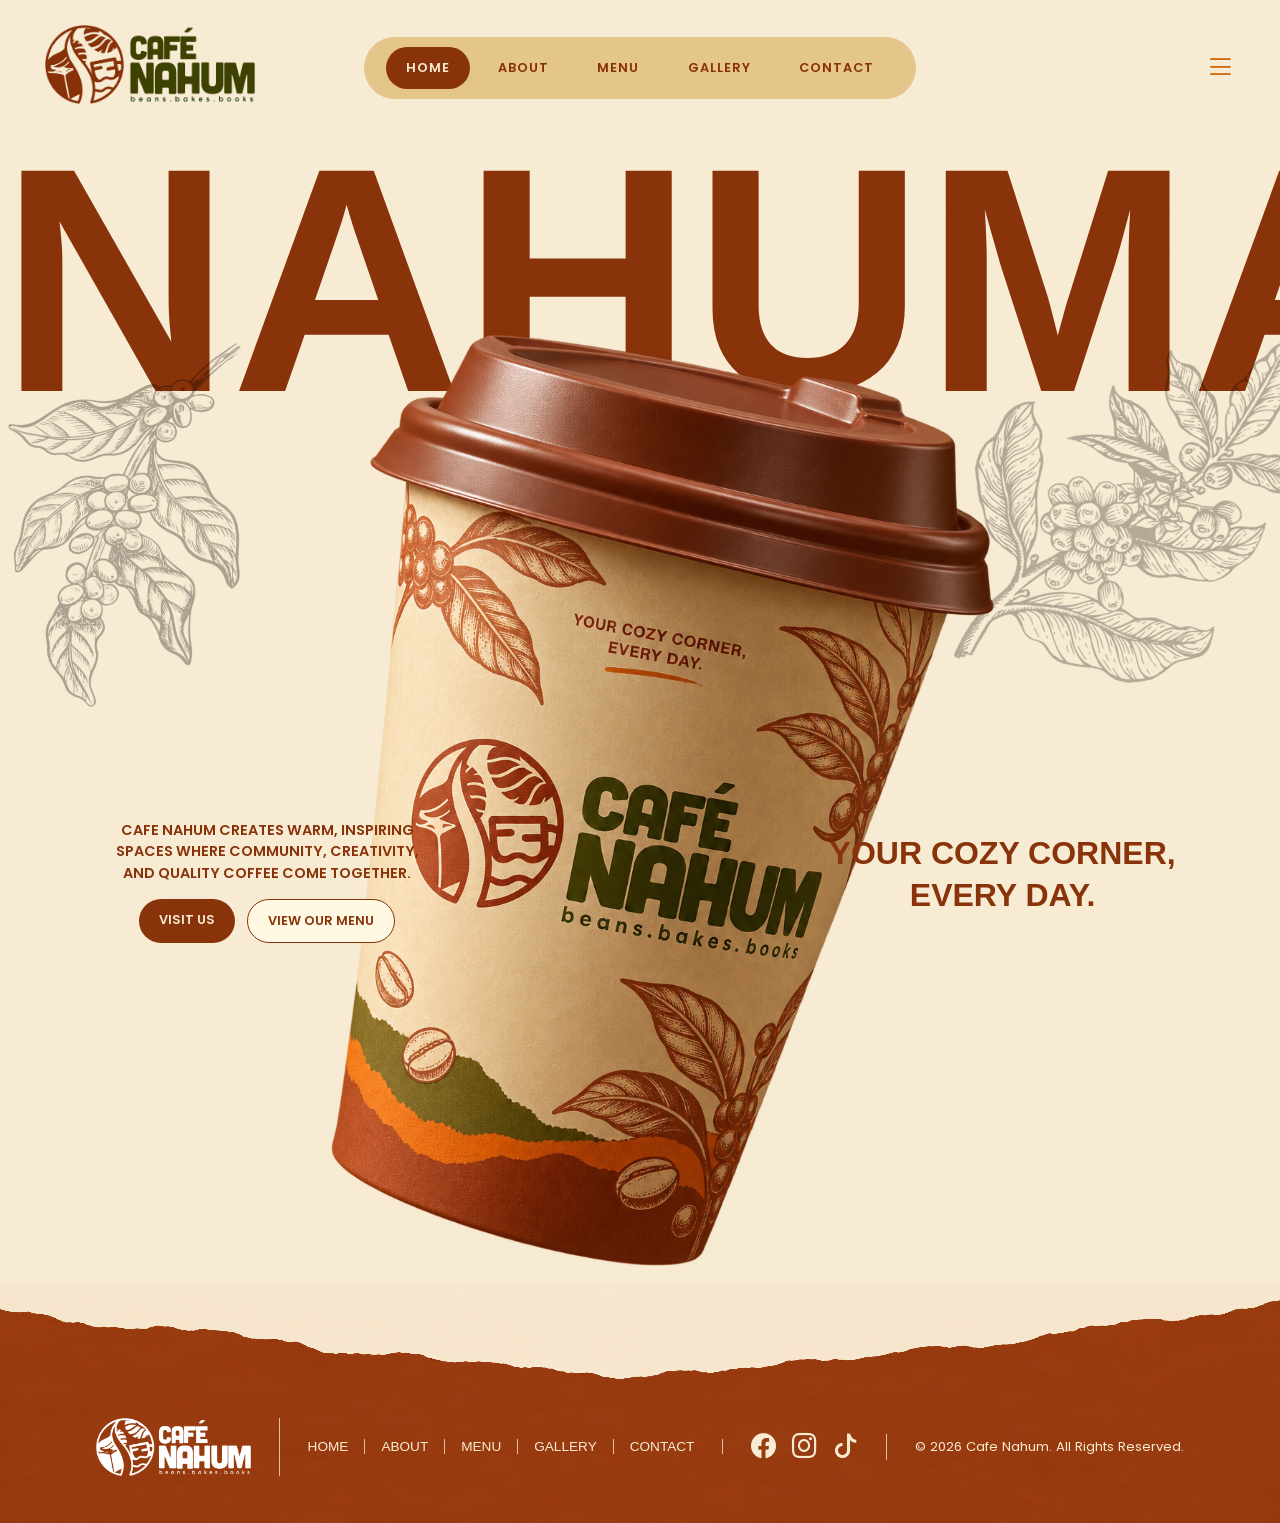
==== commit 5de93dfe: "feat: Update page titles and navigation labels for consistency; enhance content descriptions across " ====
--- a/index.html
+++ b/index.html
@@ -3,7 +3,7 @@
 <head>
     <meta charset="UTF-8">
     <meta name="viewport" content="width=device-width, initial-scale=1.0">
-    <title>Cafe Nahum</title>
+    <title>Cafe Nahum | Home</title>
 
     <!-- CSS stylesheet -->
     <link rel="stylesheet" href="css/style.css">
@@ -31,7 +31,7 @@
             <nav class="main-nav" aria-label="Main navigation">
                 <a class="active" href="index.html">HOME</a>
                 <a href="about.html">ABOUT</a>
-                <a href="services.html">SERVICES</a>
+                <a href="services.html">MENU</a>
                 <a href="gallery.html">GALLERY</a>
                 <a href="contact.html">CONTACT</a>
             </nav>
@@ -44,7 +44,7 @@
                         <a class="sidebar-logo" href="index.html"><img src="images/nahumlogo.png" alt="Cafe Nahum"></a>
                         <a href="index.html">Home</a>
                         <a href="about.html">About</a>
-                        <a href="services.html">Services</a>
+                        <a href="services.html">Menu</a>
                         <a href="gallery.html">Gallery</a>
                         <a href="contact.html">Contact</a>
                         <div class="sidebar-bottom">
@@ -61,29 +61,28 @@
                 </details>
             </div>
 
-  </header>
+    </header>
 
-  <main class="hero">
+    <main class="hero">
 
         <h1 class="hero-title">NAHUMANS</h1>
 
-      <img class="hero-botanical hero-botanical-left" src="images/Background-design (1).png" alt="" aria-hidden="true">
-      <img class="hero-botanical hero-botanical-right" src="images/Background-design (2).png" alt="" aria-hidden="true">
-
-            <div class="content-position">
-                <div class="content">
-                    <!-- Coffee Cup Image -->
-                    <div class="coffee-cup">
-                        <img src="images/coffeecup.png" alt="Coffee Cup" >
-                    </div>
+        <img class="hero-botanical hero-botanical-left" src="images/Background-design (1).png" alt="" aria-hidden="true">
+        <img class="hero-botanical hero-botanical-right" src="images/Background-design (2).png" alt="" aria-hidden="true">
+        <div class="content-position">
+            <div class="content">
+                <!-- Coffee Cup Image -->
+                <div class="coffee-cup">
+                    <img src="images/coffeecup.png" alt="Coffee Cup" >
                 </div>
             </div>
+        </div>
 
         <div class="hero-left">
             <p>
-              CAFE NAHUM CREATES WARM, INSPIRING SPACES
-              WHERE COMMUNITY, CREATIVITY, AND QUALITY
-              COFFEE COME TOGETHER.
+                CAFE NAHUM CREATES WARM, INSPIRING SPACES
+                WHERE COMMUNITY, CREATIVITY, AND QUALITY
+                COFFEE COME TOGETHER.
             </p>
 
             <div class="hero-buttons">
@@ -95,15 +94,15 @@
         <div class="hero-right">
             <h2>YOUR COZY CORNER,<br>EVERY DAY.</h2>
         </div>
-  </main>
+    </main>
 
-  <footer class="footer">
+    <footer class="footer">
         <div class="footer-content">
             <a class="footer-logo" href="index.html"><img src="images/nahumlogo.png" alt="Cafe Nahum"></a>
             <nav class="footer-nav" aria-label="Footer navigation">
                 <a href="index.html">HOME</a>
                 <a href="about.html">ABOUT</a>
-                <a href="services.html">SERVICES</a>
+                <a href="services.html">MENU</a>
                 <a href="gallery.html">GALLERY</a>
                 <a href="contact.html">CONTACT</a>
             </nav>
--- a/css/style.css
+++ b/css/style.css
@@ -163,6 +163,219 @@
     padding: 0;
 }
 
+/* Gallery page */
+.gallery-page {
+    background: #f8ebd3;
+    min-height: 820px;
+    overflow: hidden;
+    padding: 0 3.2vw 72px;
+    position: relative;
+}
+
+.gallery-heading {
+    margin: 8px auto 0;
+    max-width: 1300px;
+    padding-bottom: 90px;
+    position: relative;
+    z-index: 2;
+}
+
+.gallery-kicker {
+    color: #a84b16;
+    font-size: 0.9rem;
+    font-weight: 700;
+    letter-spacing: 0.15em;
+    margin: 0 0 4px 10px;
+    text-transform: uppercase;
+}
+
+.gallery-heading h1 {
+    color: #8d300c;
+    font-size: clamp(5.3rem, 14vw, 12.8rem);
+    letter-spacing: 0.01em;
+    line-height: 0.78;
+    margin: 0;
+    max-width: 850px;
+}
+
+.gallery-note {
+    color: #a84b16;
+    font-family: 'Cubano', sans-serif;
+    font-size: clamp(1.25rem, 2.2vw, 1.85rem);
+    line-height: 1.15;
+    margin: 0;
+    position: absolute;
+    left: 62%;
+    top: 116px;
+    transform: rotate(-5deg);
+}
+
+.gallery-brush {
+    background: #a84b16;
+    display: block;
+    height: 5px;
+    margin: 0;
+    position: absolute;
+    left: 62%;
+    top: 220px;
+    transform: rotate(-7deg);
+    width: 115px;
+}
+
+.gallery-botanical {
+    mix-blend-mode: multiply;
+    opacity: 0.25;
+    pointer-events: none;
+    position: absolute;
+    z-index: 0;
+}
+
+.gallery-botanical-top {
+    right: -34px;
+    top: -50px;
+    transform: rotate(18deg);
+    width: 240px;
+}
+
+.gallery-botanical-bottom {
+    bottom: 15px;
+    left: -70px;
+    transform: rotate(-22deg);
+    width: 250px;
+}
+
+/* Masonry columns let each source image keep its own proportions. */
+.gallery-grid {
+    column-count: 3;
+    column-gap: 22px;
+    margin: 0 auto;
+    max-width: 1300px;
+    position: relative;
+    z-index: 1;
+}
+
+.gallery-card {
+    background: #fff8e7;
+    break-inside: avoid;
+    box-shadow: 0 5px 9px rgba(91, 47, 18, 0.2);
+    display: inline-block;
+    margin: 0 0 22px;
+    padding: 8px;
+    position: relative;
+    width: 100%;
+}
+
+.gallery-card img {
+    display: block;
+    height: auto;
+    max-width: 100%;
+    object-fit: contain;
+    width: 100%;
+}
+
+/* Portrait photos keep their natural proportions instead of being stretched or cropped. */
+.gallery-card--portrait img {
+    background: #eadab8;
+    object-fit: contain;
+}
+
+/* Natural sizing keeps the closing images free from forced landscape frames. */
+.gallery-card--natural img {
+    height: auto;
+    object-fit: contain;
+}
+
+.gallery-card figcaption {
+    background: #e8cf91;
+    box-sizing: border-box;
+    color: #68401c;
+    font-family: 'Cubano', sans-serif;
+    font-size: 0.95rem;
+    line-height: 1.2;
+    margin: 8px 6px 0;
+    padding: 10px 14px;
+    position: static;
+    width: auto;
+    transform: rotate(-2deg);
+}
+
+.gallery-card-room {
+    transform: rotate(-2deg);
+}
+
+.gallery-card-room figcaption {
+    transform: rotate(-4deg);
+}
+
+/* Small rotations make the columns feel collected rather than mechanically repeated. */
+.gallery-card:nth-child(2) { transform: rotate(1.5deg); }
+.gallery-card:nth-child(3) { transform: rotate(-1deg); }
+.gallery-card:nth-child(4) { transform: rotate(1deg); }
+.gallery-card:nth-child(5) { transform: rotate(-1.5deg); }
+.gallery-card:nth-child(6) { transform: rotate(1.5deg); }
+.gallery-card:nth-child(7) { transform: rotate(-1deg); }
+.gallery-card:nth-child(8) { transform: rotate(1.2deg); }
+.gallery-card:nth-child(9) { transform: rotate(-1.2deg); }
+
+@media (max-width: 900px) {
+    .gallery-heading h1 {
+        font-size: clamp(4.8rem, 15vw, 8rem);
+    }
+
+    .gallery-note,
+    .gallery-brush {
+        left: 60%;
+    }
+
+    .gallery-grid {
+        column-count: 2;
+        column-gap: 18px;
+    }
+}
+
+@media (max-width: 620px) {
+    .gallery-page {
+        min-height: 0;
+        padding: 0 20px 60px;
+    }
+
+    .gallery-heading {
+        margin-top: 26px;
+    }
+
+    .gallery-kicker {
+        font-size: 0.78rem;
+    }
+
+    .gallery-heading h1 {
+        font-size: clamp(3.8rem, 19vw, 6rem);
+    }
+
+    .gallery-note,
+    .gallery-brush {
+        left: 52%;
+    }
+
+    .gallery-note {
+        font-size: 0.95rem;
+        position: static;
+    }
+
+    .gallery-card figcaption {
+        font-size: 0.9rem;
+    }
+
+    .gallery-brush {
+        position: static;
+        margin-bottom: 34px;
+        width: 80px;
+    }
+
+    .gallery-grid {
+        column-count: 1;
+    }
+}
+
 /* Hero Section Styles */
 h1, h2, h3 {
     font-family: 'Cubano', sans-serif;
